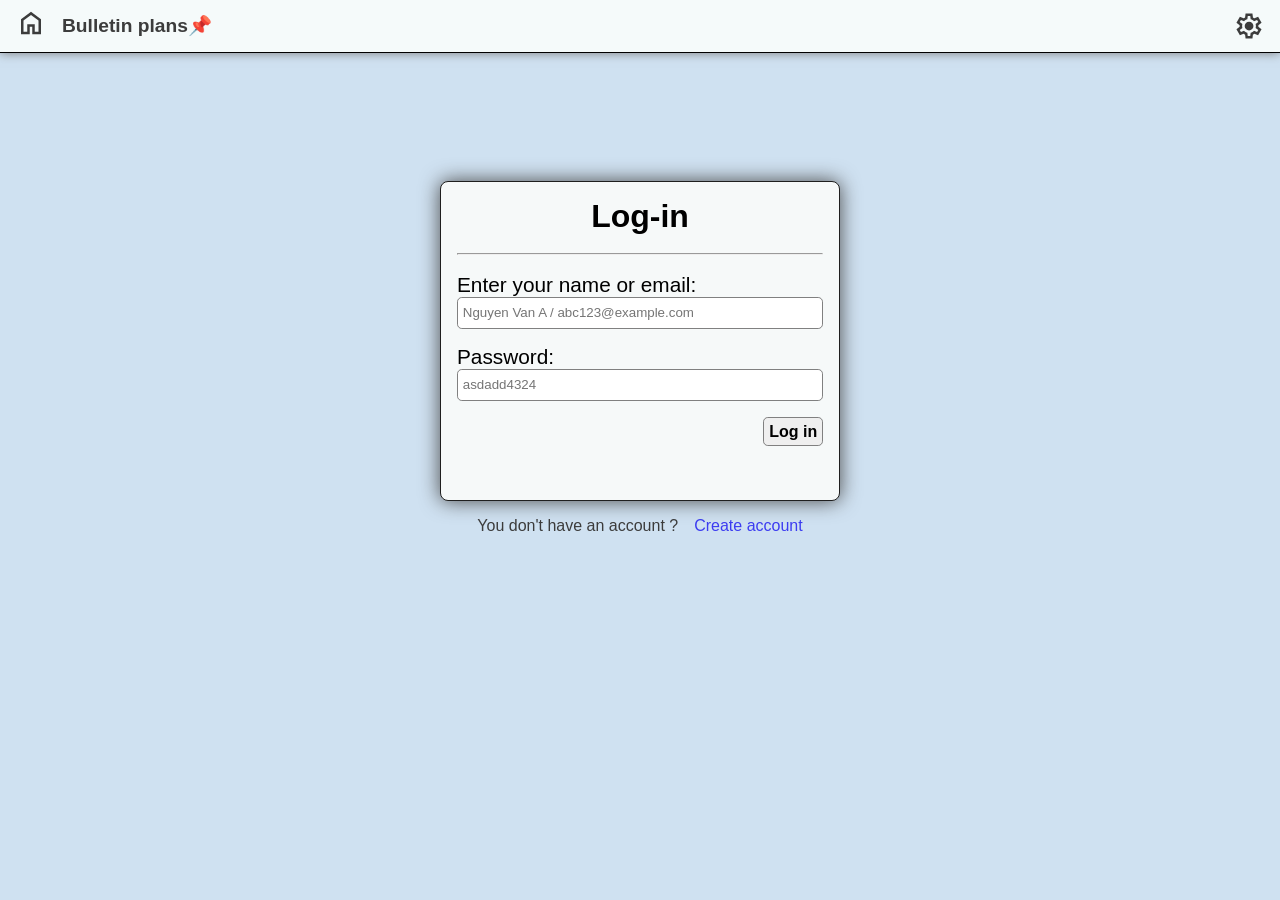
==== log-in/log-in.html @ 36aacf68 "feat:adding demo sign up and raw log in" ====
<!DOCTYPE html>
<html lang="en">
<head>
    <meta charset="UTF-8">
    <meta name="viewport" content="width=device-width, initial-scale=1.0">
    <title>Bulletin plans</title>
    <link rel="stylesheet" href="log-in.css">
</head>
<body>
    <header>
        <a href ="../main-page/main-page.html" class="main-page"><svg xmlns="http://www.w3.org/2000/svg" height="30px" viewBox="0 -960 960 960" width="30px" fill="#3C3C3C"><path d="M240-200h120v-240h240v240h120v-360L480-740 240-560v360Zm-80 80v-480l320-240 320 240v480H520v-240h-80v240H160Zm320-350Z"/></svg></a>
        <p2 class="page-title">Bulletin plans📌</p2>
        <button class="settings-btn"><svg xmlns="http://www.w3.org/2000/svg" height="30px" viewBox="0 -960 960 960" width="30px" fill="#3C3C3C"><path d="m370-80-16-128q-13-5-24.5-12T307-235l-119 50L78-375l103-78q-1-7-1-13.5v-27q0-6.5 1-13.5L78-585l110-190 119 50q11-8 23-15t24-12l16-128h220l16 128q13 5 24.5 12t22.5 15l119-50 110 190-103 78q1 7 1 13.5v27q0 6.5-2 13.5l103 78-110 190-118-50q-11 8-23 15t-24 12L590-80H370Zm70-80h79l14-106q31-8 57.5-23.5T639-327l99 41 39-68-86-65q5-14 7-29.5t2-31.5q0-16-2-31.5t-7-29.5l86-65-39-68-99 42q-22-23-48.5-38.5T533-694l-13-106h-79l-14 106q-31 8-57.5 23.5T321-633l-99-41-39 68 86 64q-5 15-7 30t-2 32q0 16 2 31t7 30l-86 65 39 68 99-42q22 23 48.5 38.5T427-266l13 106Zm42-180q58 0 99-41t41-99q0-58-41-99t-99-41q-59 0-99.5 41T342-480q0 58 40.5 99t99.5 41Zm-2-140Z"/></svg></button>
    </header>
    <div class="settings-container">
        <button class="close-settings"><svg xmlns="http://www.w3.org/2000/svg" height="27px" viewBox="0 -960 960 960" width="27px" fill="#3C3C3C"><path d="m256-200-56-56 224-224-224-224 56-56 224 224 224-224 56 56-224 224 224 224-56 56-224-224-224 224Z"/></svg></button>
        <p>Hello</p>
    </div>
    <div class="interaction-close">

    </div>      
    <div class="log-in-area">
        <h3 class="log-in-title">Log-in</h3>
        <br>
        <hr>
        <br>
        <p class="account">Enter your name or email:</p>
        <input type="text" placeholder="Nguyen Van A / abc123@example.com" class ="input-account">
        <p class="password">Password:</p>
        <input type="text" placeholder="asdadd4324" class="input-password">
        <button class="log-in-btn"> Log in </button>
    </div>
    <div class="direct-to-sign-up">
        <p>You don't have an account ?</p> <a href="../sign-in/sign-up.html" class="sign-up-href">Create account</a>
    </div>
<script src="log-in.js"> </script> 
</body>
</html>
---- log-in/log-in.css ----
* {
    padding :0;
    margin: 0;
    box-sizing: border-box;
}
html {
    font-size: 16px;
    transition: 300ms ease-in-out;
}
body {
    font-size: 1rem;
    background-color: rgb(207, 225, 241);
}
header {
    font-family: "Nunito", sans-serif;
    font-optical-sizing: auto;
    font-style: normal;
    font-weight: bold;
    width: 100%;
    max-height: 3.3rem;
    min-height: 3.125rem;
    border-bottom: 1px solid black;
    background-color: rgb(245, 250, 250);
    display: flex;
    flex-direction: row;
    gap: 1rem;
    color: #3C3C3C;
    padding: 1rem;
    font-size: 1.2rem;
    align-items: center;
    box-shadow: 0 0 10px rgb(123, 123, 123);
}
.settings-btn{
    border: none;
    background-color: inherit;
    max-height: 1.875rem;
    position: absolute;
    right: 1rem;
    transition: 300ms ease-in-out;
    
}
.main-page:hover > svg{
    height: 2rem;
    width: 2rem;
}
.settings-btn:hover{
    cursor: pointer;
    rotate: 180deg;
}
.settings-btn:hover{
    cursor: pointer;
}
.settings-container{
    position: fixed;
    top:-100%;
    left: 50%;
    transform: translateX(-50%);
    background-color: rgb(244, 254, 254);
    width: 26rem;
    height: 26rem;
    z-index: 3;
    padding: 2rem;
    transition: 300ms ease-in-out;
}
.interaction-close{
    background-color: rgba(0, 0, 0, 0.633);
    width: 100%;
    height: 100%;
    z-index: 1;
    position: fixed;
    top:-100%;
    right:0;
    transition: 300ms ease-in-out;
}
.close-settings{
    background-color: inherit;
    border: none;
    position: absolute;
    top:0;
    right: 0
}
.close-settings:hover{
    cursor: pointer;
}
.close-settings:hover > svg {
    fill: red
}
.log-in-area {
    position: relative;
    width: 25rem;
    border: 1px solid rgb(31, 31, 31);
    background-color: rgb(246, 249, 249);
    margin: auto;
    margin-top: 10%;
    padding: 1rem;
    height: 20rem;
    font-family: "Nunito", sans-serif;
    font-optical-sizing: auto;
    font-style: normal;
    border-radius: 0.5rem;
    box-shadow: 0 0 20px rgb(73, 73, 73);
}
.log-in-title{
    text-align: center;
    font-size: 2rem;
}
.log-in-btn{
    display: block;
    font-size: 1rem;
    font-weight: bold;
    width: fit-content;
    padding: 0.3rem;
    float: right;
    height: fit-content;
    border-radius: 0.3rem;
    border: 1px solid gray;
    transition: 200ms ease-in-out;
}
.log-in-btn:hover{
    cursor: pointer;
    background-color: rgb(255, 255, 255);
}
.password, .account {
    font-size: 1.3rem;
}
.input-password, .input-account{
    height: 2rem;
    width: 100%;
    border-radius: 0.3rem;
    border: 1px solid gray;
    padding:0.3rem;
    margin-bottom: 1rem;
}
.direct-to-sign-up{
    width: fit-content;
    margin: auto;
    display: grid;
    grid-template-columns: auto auto;
    gap: 1rem;
    margin-top: 1rem;
    font-family: "Nunito", sans-serif;
    font-optical-sizing: auto;
    font-style: normal;
    color:#3C3C3C
}
.sign-up-href {
    text-decoration: none;
    color:rgb(60, 60, 241);
    transition: 100ms ease-in-out;
}
.sign-up-href:hover{
    color: blue;
}
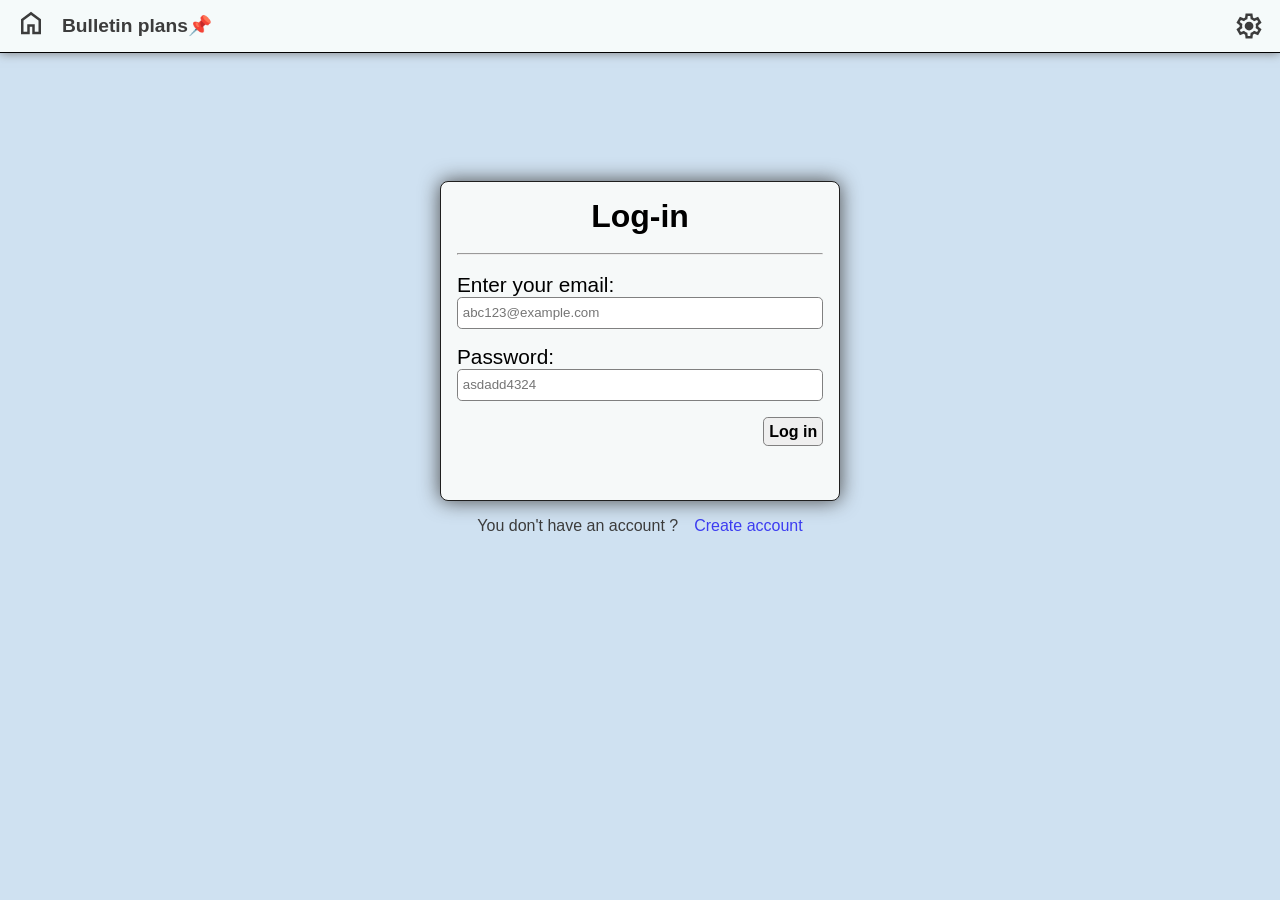
==== commit dfe04bb9: "Feat: fully adding sign-up,log-in and account center" ====
--- a/log-in/log-in.html
+++ b/log-in/log-in.html
@@ -24,15 +24,15 @@
         <br>
         <hr>
         <br>
-        <p class="account">Enter your name or email:</p>
-        <input type="text" placeholder="Nguyen Van A / abc123@example.com" class ="input-account">
+        <p class="account">Enter your email:</p>
+        <input type="text" placeholder="abc123@example.com" class ="input-account">
         <p class="password">Password:</p>
-        <input type="text" placeholder="asdadd4324" class="input-password">
+        <input type="password" placeholder="asdadd4324" class="input-password">
         <button class="log-in-btn"> Log in </button>
     </div>
     <div class="direct-to-sign-up">
         <p>You don't have an account ?</p> <a href="../sign-in/sign-up.html" class="sign-up-href">Create account</a>
     </div>
-<script src="log-in.js"> </script> 
+<script type ="module" src="log-in.js"> </script> 
 </body>
 </html>
--- a/log-in/log-in.css
+++ b/log-in/log-in.css
@@ -150,4 +150,11 @@
 }
 .sign-up-href:hover{
     color: blue;
+}
+.notification-error{
+    color:red;
+    font-size:0.8rem
+}
+.error-area {
+    border: 2px solid red;
 }
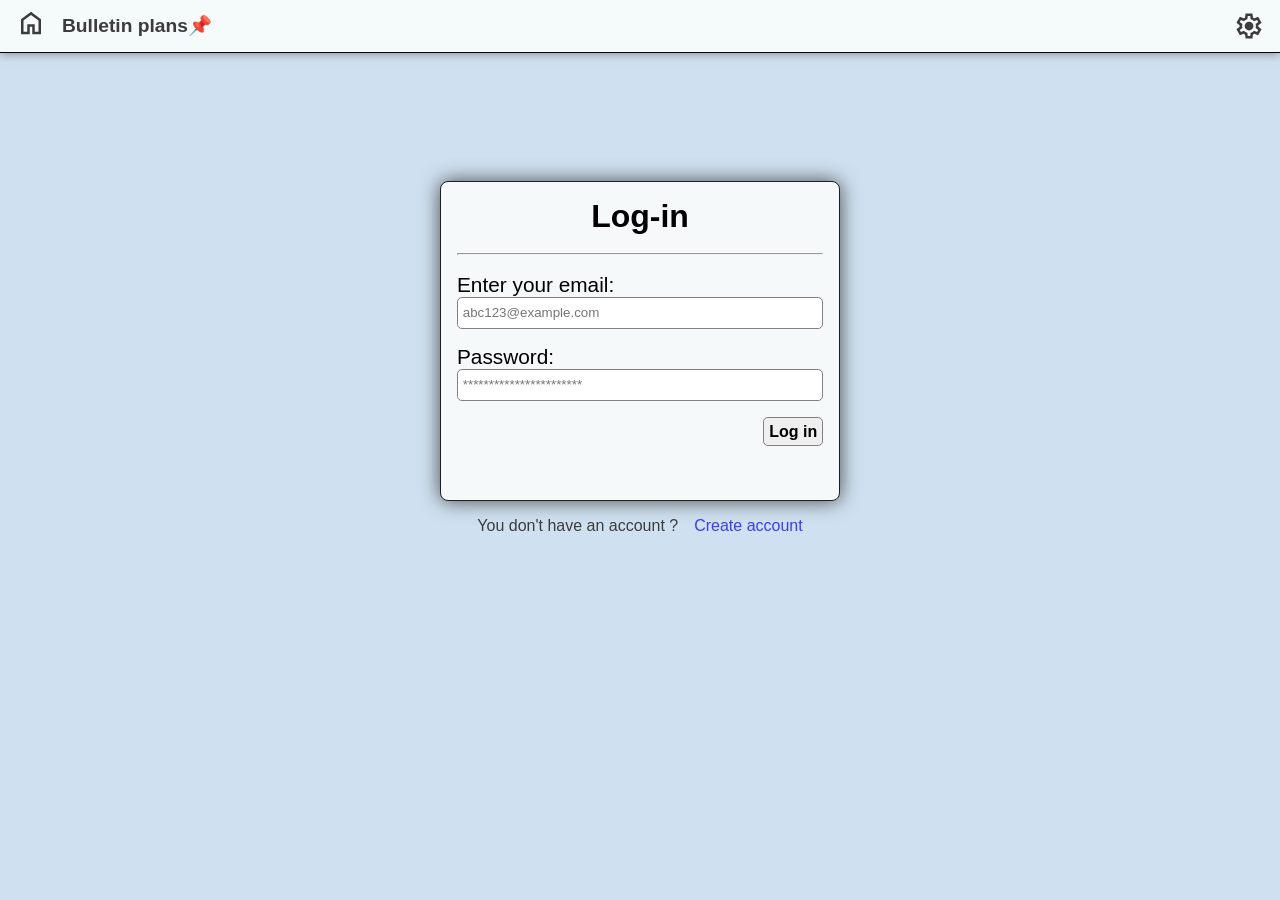
==== commit f0e29a52: "Feat: fixing and adding functions for account center" ====
--- a/log-in/log-in.html
+++ b/log-in/log-in.html
@@ -27,7 +27,7 @@
         <p class="account">Enter your email:</p>
         <input type="text" placeholder="abc123@example.com" class ="input-account">
         <p class="password">Password:</p>
-        <input type="password" placeholder="asdadd4324" class="input-password">
+        <input type="password" placeholder="***********************" class="input-password">
         <button class="log-in-btn"> Log in </button>
     </div>
     <div class="direct-to-sign-up">
